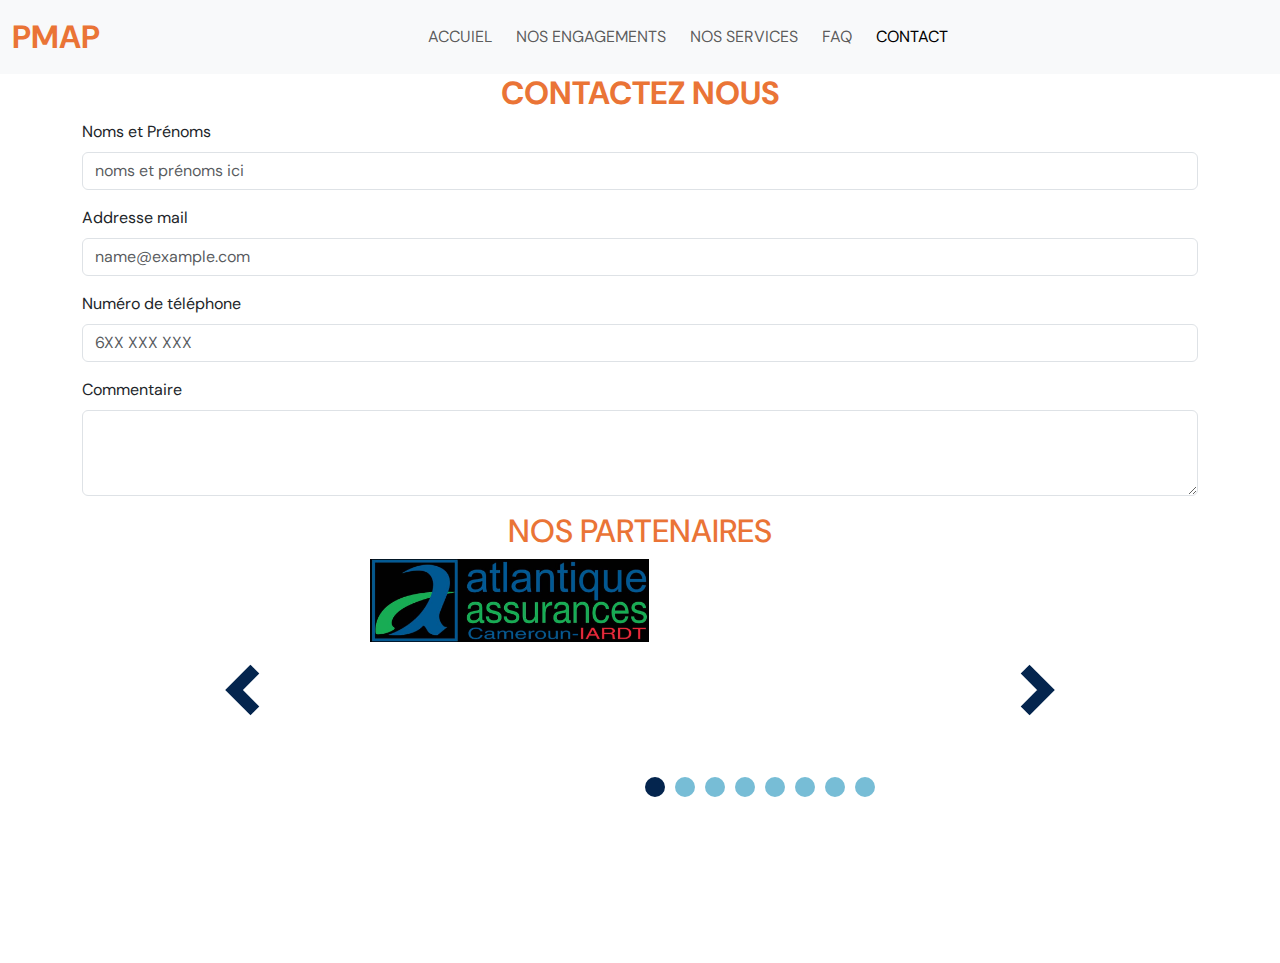
==== Contact.html @ 4b4f38f7 "PMAP" ====
<!DOCTYPE html>
<html lang="en">
<head>
    <meta charset="UTF-8">
    <meta name="viewport" content="width=device-width, initial-scale=1.0">
    <link rel="stylesheet" href="style.css">
    <link rel="stylesheet" href="responsive-style.css">
    <link rel="stylesheet" href="partners_carousel.css">
    <script src="partners_carousel.js"></script>
     <link href='https://unpkg.com/boxicons@2.1.4/css/boxicons.min.css' rel='stylesheet'>
    <link href="https://cdn.jsdelivr.net/npm/bootstrap@5.3.3/dist/css/bootstrap.min.css" rel="stylesheet" integrity="sha384-QWTKZyjpPEjISv5WaRU9OFeRpok6YctnYmDr5pNlyT2bRjXh0JMhjY6hW+ALEwIH" crossorigin="anonymous">
    <title>PMAP-contact</title>
</head>
<body>
    <nav class="navbar navbar-expand-lg sticky-top bg-body-tertiary">
        <div class="container-fluid">
          <a class="navbar-brand" href="#">PMAP</a>
          <button class="navbar-toggler" type="button" data-bs-toggle="collapse" data-bs-target="#navbarNav" aria-controls="navbarNav" aria-expanded="false" aria-label="Toggle navigation">
            <span class="navbar-toggler-icon"></span>
          </button>
          <div class="collapse navbar-collapse" id="navbarNav">
            <ul class="navbar-nav">
              <li class="nav-item">
                <a class="nav-link" aria-current="page" href="index.html">ACCUIEL</a>
              </li>
              <li class="nav-item">
                <a class="nav-link" href="Engagements.html">NOS ENGAGEMENTS</a>
              </li>
              <li class="nav-item">
                <a class="nav-link" href="Service.html">NOS SERVICES</a>
              </li>
              <li class="nav-item">
                <a class="nav-link" href="FAQ.html">FAQ</a>
              </li>
              <li class="nav-item">
                <a class="nav-link active" href="Contact.html">CONTACT</a>
              </li>
            </ul>
          </div>
        </div>
    </nav>
    <section id="contact" class="container">
        <h2>CONTACTEZ NOUS</h2>
        <div class="mb-3">
          <label for="exampleFormControlInput1" class="form-label">Noms et Prénoms</label>
          <input type="text" class="form-control" id="exampleFormControlInput1" placeholder="noms et prénoms ici">
        </div>
        <div class="mb-3">
          <label for="exampleFormControlInput1" class="form-label">Addresse mail</label>
          <input type="email" class="form-control" id="exampleFormControlInput1" placeholder="name@example.com">
        </div>
        <div class="mb-3">
          <label for="exampleFormControlInput1" class="form-label">Numéro de téléphone</label>
          <input type="number" class="form-control" id="exampleFormControlInput1" placeholder="6XX XXX XXX">
        </div>
        <div class="mb-3">
          <label for="exampleFormControlTextarea1" class="form-label">Commentaire</label>
          <textarea class="form-control" id="exampleFormControlTextarea1" rows="3"></textarea>
        </div>
    </section>

    <section id="partenaire" class="container">
        <h2>NOS PARTENAIRES</h2>

       <div class="carousel">
          <div class="carousel-inner">
              <div class="slide"><img src="/partners/Atlantique.jpg" alt="Image 1"></div>
              <div class="slide"><img src="/partners/bicec.jpg" alt="Image 2"></div>
              <div class="slide"><img src="/partners/cecaw.jpg" alt="Image 3"></div>
              <div class="slide"><img src="/partners/hopital.jpg" alt="Image 3"></div>
              <div class="slide"><img src="/partners/kalfrelec.jpg" alt="Image 3"></div>
              <div class="slide"><img src="/partners/magil.jpg" alt="Image 3"></div>
              <div class="slide"><img src="/partners/movis.jpg" alt="Image 3"></div>
              <div class="slide"><img src="/partners/well.jpg" alt="Image 3"></div>

          </div>
              <div class="carousel-controls">
                  <i class='bx bxs-chevron-left' id="prev"></i>
                  <i class='bx bxs-chevron-right' id="next"></i>
              </div>
              <div class="carousel-dots"></div>
        </div>

    </section>
    <script src="partners_carousel.js"></script>
    <script src="https://cdn.jsdelivr.net/npm/bootstrap@5.3.3/dist/js/bootstrap.bundle.min.js" integrity="sha384-YvpcrYf0tY3lHB60NNkmXc5s9fDVZLESaAA55NDzOxhy9GkcIdslK1eN7N6jIeHz" crossorigin="anonymous"></script>
</body>
</html>
---- style.css ----
@import url('https://fonts.googleapis.com/css2?family=Archivo:ital,wght@0,100..900;1,100..900&family=DM+Sans:ital,opsz,wght@0,9..40,100..1000;1,9..40,100..1000&family=Montserrat:ital,wght@0,100..900;1,100..900&family=Poppins:ital,wght@0,100;0,200;0,300;0,400;0,500;0,600;0,700;0,800;0,900;1,100;1,200;1,300;1,400;1,500;1,600;1,700;1,800;1,900&family=Roboto:ital,wght@0,100;0,300;0,400;0,500;0,700;0,900;1,100;1,300;1,400;1,500;1,700;1,900&family=Ubuntu:ital,wght@0,300;0,400;0,500;0,700;1,300;1,400;1,500;1,700&display=swap');

*{
    font-family: "DM Sans", serif;
    margin: 0;
    padding: 0;
    box-sizing: content-box;
}

/*Nav*/


nav .navbar-brand{
    font-size: 2rem;
    font-weight: bold;
    color: #ea7436;
    margin-right:  20rem;
}

nav ul a{
    transition: 0.1s ease-in-out;
    margin-right: 0.5rem;
    text-transform: uppercase;
}

nav ul a:hover {
    background-color: #ea7436;
}

/*Accueil*/

.espace{
    margin-left: 10px;
    margin-right: 10px;
}
.espace1{
    margin-right: 5em;
}
.photo{
    background: url(/img/membrane.jpeg);
    background-position: center;
    background-size: cover;
    background-repeat: no-repeat;
    width: 100%;
    height: 25rem;
    padding-top: 320px;
}
.transparant{
    text-align: center;
    background-color: rgba(0, 0, 0, 0.3);
    color: white;
    height: 67px;
    width: 100%;
    position: absolute;
    margin-top: -4.2rem;
}
h1{
    font-size: 2rem;
    padding-top: 15px;
}

.discours{
    background-color: #ea7436;
    color: #FFFFFF;
    font-size: 1.3rem;
    padding: 2rem 1rem;
    line-height: 30px;
    text-align: justify;
}
.discours p{
    margin: 0 auto;
    max-width: 100rem;
    box-sizing: border-box;
}
p{
    display: block;
    margin-block-start: 1em;
    margin-block-end: 1em;
    margin-inline-start: 0px;
    margin-inline-end: 0px;
    font-family: roboto;
}

/*Main*/

.main {
    text-align: center;
}

.main li, h2{
    text-transform: uppercase;
    text-align: center;
    margin: 2rem 0;
}

.sub-title{
    margin: 2rem 0; 
}

.main li {
    color: #b4b2b2;
}

.main li::before {
    content: "";
    height: 1rem;
    width:  1.7rem;
    border-radius: 2px;
    border-radius: 0 1rem 0 1rem;
    background-color: #b4b2b2;
    position: absolute;
    margin: 0 -2.3rem;
}

.main h2{
    color: #ea7436;
    font-weight: bold;
    
}

.main p {
    text-align: justify;
    font-size: 1.3rem;
    margin: 0 0 3rem 0;
    text-indent: 1rem;
    line-height: 1.5;
}

.main .sub-title2 {
    margin: 0.7rem 0;
    color: #3754a4;
}

.main .block{
    display: flex;
    gap: 1.5rem;
}

.block1 .carousel{
    width: 400rem;
    height: 100%;
    box-shadow: #b4b2b2;
}
.block1 .carousel img{
    width: 100%;
    height: 20rem;
    object-fit: cover;
    border-radius: 0.3rem;
    border: solid #d2d2d2 0.1rem;
}

.carouselDown .carousel{
    width: 100%;
    height: 70%;
    box-shadow: #b4b2b2;
}
.carouselDown .carousel img{
    width: 100%;
    height: 20rem;
    object-fit: cover;
    border-radius: 0.3rem;
    border: solid #d2d2d2 0.1rem;
}


/*FAQ*/

#FAQ {
    left: 50%;
    right: 50%;
    margin: 1rem;
}

#FAQ h4{
    font-size: 2.5rem;
    font-weight: bold;
    margin: 0.7rem 0;
}

#FAQ  p{
    font-size: 2rem;
    margin: 0.5rem 0;
}

#FAQ  li {
    list-style-type: none;
    margin: 0.4rem 0 0.4rem 2.3rem;
}

#FAQ  a{
    font-size: 1.5rem;
    margin: 0.5rem 0;
    color: #ea7436;
    
}

#FAQ  li::before {
    content: "";
    height: 1rem;
    width:  1.7rem;
    border-radius: 2px;
    border-radius: 0 1rem 0 1rem;
    background-color: #ea7436;
    position: absolute;
    margin: 0 -2.3rem;
}

/*Contact*/

#contact h2{
    font-weight: bold;
}

/*Footer*/

footer{
    background: #ea7436;
    font-size: 1.5rem;
    color: #fff;
    width: 100%;
}

footer .boxes{
    text-transform: capitalize;
    display: flex;
    justify-content: center;
    align-items: center;
    gap: 4rem;
}

footer .boxes P{
    text-transform: uppercase;
    padding:1rem 0;
}
footer a{
    text-transform: uppercase;
    text-decoration: none;
    padding:1rem 0;
    color: #fff;
}

footer .boxes .box{
    text-align: center;
}

footer img {
    width: 2rem;
    background-color: #fff;
    padding: 0 0.5rem;
}

footer i{
    font-size: 2.5rem;
}

.logoContainer {
    display: flex;
    flex-direction: column;
    align-items: center;
}

.logo {
    width: 10rem;
    margin: 1rem auto;
}

.container h2{
    color: #ea7436;
}

/*Services*/
#service .headline{
    text-transform: uppercase;
    text-align: center;
    color: #b4b2b2;
    margin: 2rem 0;
}

#service .headline::before {
    content: "";
    height: 1rem;
    width:  1.7rem;
    border-radius: 2px;
    border-radius: 0 1rem 0 1rem;
    background-color: #b4b2b2;
    position: absolute;
    margin: 0 -2.3rem;
}

#service ul li{
    list-style-type: none;
}

#service  ul li::before {
    content: "";
    height: 1rem;
    width:  1.7rem;
    border-radius: 2px;
    border-radius: 0 1rem 0 1rem;
    background-color: #ea7436;
    position: absolute;
    margin: 0 -2.3rem;
}

/*Engagements*/
#Engagements ul li{
    list-style-type: none;
}

#Engagements ul li::before {
    content: "";
    height: 1rem;
    width:  1.7rem;
    border-radius: 2px;
    border-radius: 0 1rem 0 1rem;
    background-color: #ea7436;
    position: absolute;
    margin: 0 -2.3rem;
}
#Valeurs ul li{
    list-style-type: none;
}

#Valeurs ul li::before {
    content: "";
    height: 1rem;
    width:  1.7rem;
    border-radius: 2px;
    border-radius: 0 1rem 0 1rem;
    background-color: #ea7436;
    position: absolute;
    margin: 0 -2.3rem;
}


/*FAQ*/

#FAQ .headline{
    text-transform: uppercase;
    text-align: center;
    color: #b4b2b2;
    margin: 2rem 0;
}

#FAQ .headline::before {
    content: "";
    height: 1rem;
    width:  1.7rem;
    border-radius: 2px;
    border-radius: 0 1rem 0 1rem;
    background-color: #b4b2b2;
    position: absolute;
    margin: 0 -2.3rem;
}
---- responsive-style.css ----
@media (max-width: 1200px) {
    footer .boxes{
        display: block;
    }
}
@media (max-width: 1092px) {
    .photo{
        /* margin-top: 2rem; */
        background: url(/img/membrane.jpeg);
        background-position: center;
        background-size: cover;
        background-repeat: no-repeat;
        width: 100%;
        height: 26rem;
        padding-top: 320px;
    }

    .main .block{
        display: flex;
        flex-direction: column;
    }
    .block1 .carousel{
        width: 100%;
        height: 100%;
        box-shadow: #b4b2b2;
    }

    #FAQ h4{
        font-size: 2rem;
    }
    
    #FAQ  p{
        font-size: 1.3rem;
    }
    
    #FAQ  a{
        font-size: 1.1rem; 
    }

    footer{
        font-size: 1.1rem;
    }

    footer .boxes P{
        padding:0;
    }


}
@media (max-width: 1000px) {
    nav .navbar-brand{
        font-size: 2rem;
        font-weight: bold;
        color: #ea7436;
        margin-right:  7rem;
    }
    nav ul a{
        margin-right: 0.2rem;
    }


}
---- partners_carousel.css ----
.carousel {
    position: relative;
    height: 30vh;
    /* background-color: #192428; */
}
  
.carousel-inner {
    display: flex;
    overflow: hidden;
    height: auto;
    flex-wrap: nowrap;
    /* background-color: #2596be;  */
    margin: 0 18rem;
}
  
.slide {
    flex: 0 0 100%;
    height: 100%;
    width: 5rem;
    transition: .5s ease-in-out;
    /* background-color: #fff; */
}

.slide img{
    width: 25%;
    height: 70%;
    object-fit: cover;
}

.carousel-controls {
    position: absolute;
    z-index: 5;
    left: 10%;
    right: 10%;
    top: 30%;
    display: flex;
    justify-content: space-between;
}

.carousel-controls i{
    padding: 10px;
    color: #04254E; 
    font-weight: bold;
    font-size: 5rem;
    
}
.carousel-controls i:hover{
    cursor: pointer;    
}

.carousel-dots {
    position: absolute;
    z-index: 5;
    left: 50%;
    right: 50%;
    bottom: 10%;
    display: flex;
    justify-content: space-between;

}
.carousel-dots .dot {
    border-radius: 50%;
    margin: 5px;
    cursor: pointer;
}
.carousel-dots .active {
    border: 10px solid  #04254E !important;
}
.carousel-dots .inactive {
    border: 10px solid #2595be9f !important;
}
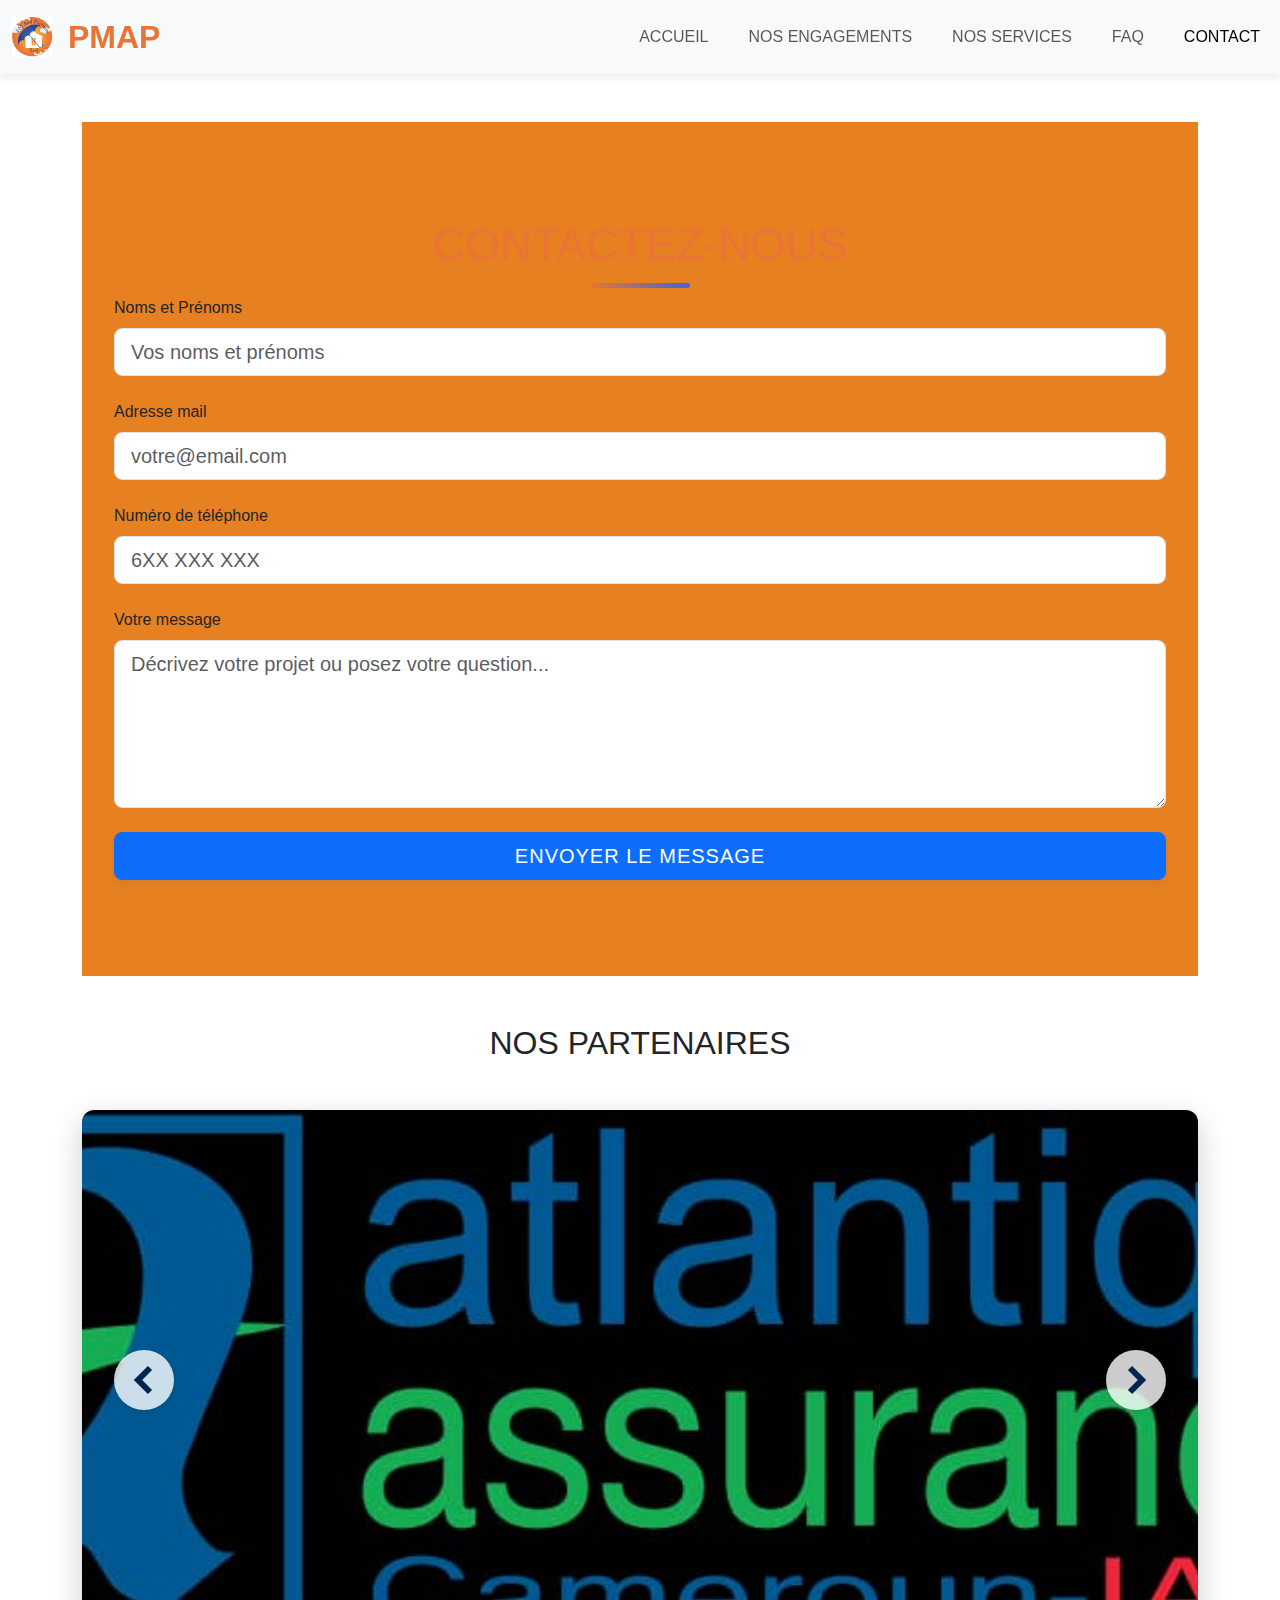
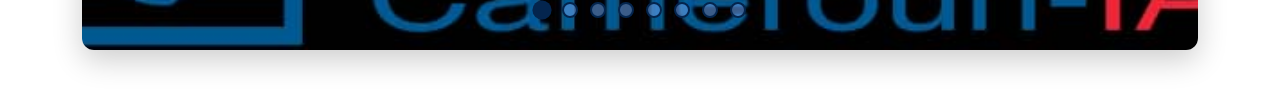
==== commit 3d04c3d5: "projet site" ====
--- a/Contact.html
+++ b/Contact.html
@@ -1,27 +1,30 @@
 <!DOCTYPE html>
-<html lang="en">
+<html lang="fr">
 <head>
     <meta charset="UTF-8">
     <meta name="viewport" content="width=device-width, initial-scale=1.0">
+    <meta name="description" content="Contactez PMAP - Experts en étanchéité. Demandez un devis ou posez vos questions à notre équipe professionnelle.">
     <link rel="stylesheet" href="style.css">
     <link rel="stylesheet" href="responsive-style.css">
     <link rel="stylesheet" href="partners_carousel.css">
-    <script src="partners_carousel.js"></script>
-     <link href='https://unpkg.com/boxicons@2.1.4/css/boxicons.min.css' rel='stylesheet'>
+    <link href='https://unpkg.com/boxicons@2.1.4/css/boxicons.min.css' rel='stylesheet'>
     <link href="https://cdn.jsdelivr.net/npm/bootstrap@5.3.3/dist/css/bootstrap.min.css" rel="stylesheet" integrity="sha384-QWTKZyjpPEjISv5WaRU9OFeRpok6YctnYmDr5pNlyT2bRjXh0JMhjY6hW+ALEwIH" crossorigin="anonymous">
-    <title>PMAP-contact</title>
+    <title>Contact PMAP | Experts en Étanchéité</title>
 </head>
 <body>
     <nav class="navbar navbar-expand-lg sticky-top bg-body-tertiary">
         <div class="container-fluid">
-          <a class="navbar-brand" href="#">PMAP</a>
+          <a class="navbar-brand" href="index.html">
+            <img src="/img/logo.jpg" alt="Logo PMAP" height="40" class="d-inline-block align-top me-2">
+            PMAP
+          </a>
           <button class="navbar-toggler" type="button" data-bs-toggle="collapse" data-bs-target="#navbarNav" aria-controls="navbarNav" aria-expanded="false" aria-label="Toggle navigation">
             <span class="navbar-toggler-icon"></span>
           </button>
           <div class="collapse navbar-collapse" id="navbarNav">
-            <ul class="navbar-nav">
+            <ul class="navbar-nav ms-auto">
               <li class="nav-item">
-                <a class="nav-link" aria-current="page" href="index.html">ACCUIEL</a>
+                <a class="nav-link" aria-current="page" href="index.html">ACCUEIL</a>
               </li>
               <li class="nav-item">
                 <a class="nav-link" href="Engagements.html">NOS ENGAGEMENTS</a>
@@ -39,50 +42,103 @@
           </div>
         </div>
     </nav>
-    <section id="contact" class="container">
-        <h2>CONTACTEZ NOUS</h2>
-        <div class="mb-3">
-          <label for="exampleFormControlInput1" class="form-label">Noms et Prénoms</label>
-          <input type="text" class="form-control" id="exampleFormControlInput1" placeholder="noms et prénoms ici">
-        </div>
-        <div class="mb-3">
-          <label for="exampleFormControlInput1" class="form-label">Addresse mail</label>
-          <input type="email" class="form-control" id="exampleFormControlInput1" placeholder="name@example.com">
-        </div>
-        <div class="mb-3">
-          <label for="exampleFormControlInput1" class="form-label">Numéro de téléphone</label>
-          <input type="number" class="form-control" id="exampleFormControlInput1" placeholder="6XX XXX XXX">
-        </div>
-        <div class="mb-3">
-          <label for="exampleFormControlTextarea1" class="form-label">Commentaire</label>
-          <textarea class="form-control" id="exampleFormControlTextarea1" rows="3"></textarea>
-        </div>
-    </section>
 
-    <section id="partenaire" class="container">
-        <h2>NOS PARTENAIRES</h2>
+    <main class="container my-5">
+        <section id="contact" class="contact-form mb-5">
+            <h2 class="text-center mb-4">CONTACTEZ-NOUS</h2>
+            <form class="needs-validation" novalidate>
+                <div class="mb-4">
+                    <label for="fullName" class="form-label">Noms et Prénoms</label>
+                    <input type="text" class="form-control form-control-lg" id="fullName" placeholder="Vos noms et prénoms" required>
+                    <div class="invalid-feedback">
+                        Veuillez entrer votre nom complet.
+                    </div>
+                </div>
+                <div class="mb-4">
+                    <label for="emailAddress" class="form-label">Adresse mail</label>
+                    <input type="email" class="form-control form-control-lg" id="emailAddress" placeholder="votre@email.com" required>
+                    <div class="invalid-feedback">
+                        Veuillez entrer une adresse email valide.
+                    </div>
+                </div>
+                <div class="mb-4">
+                    <label for="phoneNumber" class="form-label">Numéro de téléphone</label>
+                    <input type="tel" class="form-control form-control-lg" id="phoneNumber" placeholder="6XX XXX XXX" required>
+                    <div class="invalid-feedback">
+                        Veuillez entrer un numéro de téléphone valide.
+                    </div>
+                </div>
+                <div class="mb-4">
+                    <label for="messageText" class="form-label">Votre message</label>
+                    <textarea class="form-control form-control-lg" id="messageText" rows="5" placeholder="Décrivez votre projet ou posez votre question..." required></textarea>
+                    <div class="invalid-feedback">
+                        Veuillez écrire votre message.
+                    </div>
+                </div>
+                <div class="d-grid">
+                    <button type="submit" class="btn btn-primary btn-lg">Envoyer le message</button>
+                </div>
+            </form>
+        </section>
 
-       <div class="carousel">
-          <div class="carousel-inner">
-              <div class="slide"><img src="/partners/Atlantique.jpg" alt="Image 1"></div>
-              <div class="slide"><img src="/partners/bicec.jpg" alt="Image 2"></div>
-              <div class="slide"><img src="/partners/cecaw.jpg" alt="Image 3"></div>
-              <div class="slide"><img src="/partners/hopital.jpg" alt="Image 3"></div>
-              <div class="slide"><img src="/partners/kalfrelec.jpg" alt="Image 3"></div>
-              <div class="slide"><img src="/partners/magil.jpg" alt="Image 3"></div>
-              <div class="slide"><img src="/partners/movis.jpg" alt="Image 3"></div>
-              <div class="slide"><img src="/partners/well.jpg" alt="Image 3"></div>
+        <section id="partenaire" class="partners-section">
+            <h2 class="text-center mb-5">NOS PARTENAIRES</h2>
+            <div class="carousel">
+                <div class="carousel-inner">
+                    <div class="slide">
+                        <img src="/partners/Atlantique.jpg" alt="Logo Partenaire Atlantique" class="img-fluid">
+                    </div>
+                    <div class="slide">
+                        <img src="/partners/bicec.jpg" alt="Logo Partenaire BICEC" class="img-fluid">
+                    </div>
+                    <div class="slide">
+                        <img src="/partners/cecaw.jpg" alt="Logo Partenaire CECAW" class="img-fluid">
+                    </div>
+                    <div class="slide">
+                        <img src="/partners/hopital.jpg" alt="Logo Partenaire Hôpital" class="img-fluid">
+                    </div>
+                    <div class="slide">
+                        <img src="/partners/kalfrelec.jpg" alt="Logo Partenaire Kalfrelec" class="img-fluid">
+                    </div>
+                    <div class="slide">
+                        <img src="/partners/magil.jpg" alt="Logo Partenaire Magil" class="img-fluid">
+                    </div>
+                    <div class="slide">
+                        <img src="/partners/movis.jpg" alt="Logo Partenaire Movis" class="img-fluid">
+                    </div>
+                    <div class="slide">
+                        <img src="/partners/well.jpg" alt="Logo Partenaire Well" class="img-fluid">
+                    </div>
+                </div>
+                <div class="carousel-controls">
+                    <i class='bx bxs-chevron-left' id="prev" aria-label="Précédent"></i>
+                    <i class='bx bxs-chevron-right' id="next" aria-label="Suivant"></i>
+                </div>
+                <div class="carousel-dots"></div>
+            </div>
+        </section>
+    </main>
 
-          </div>
-              <div class="carousel-controls">
-                  <i class='bx bxs-chevron-left' id="prev"></i>
-                  <i class='bx bxs-chevron-right' id="next"></i>
-              </div>
-              <div class="carousel-dots"></div>
-        </div>
-
-    </section>
     <script src="partners_carousel.js"></script>
     <script src="https://cdn.jsdelivr.net/npm/bootstrap@5.3.3/dist/js/bootstrap.bundle.min.js" integrity="sha384-YvpcrYf0tY3lHB60NNkmXc5s9fDVZLESaAA55NDzOxhy9GkcIdslK1eN7N6jIeHz" crossorigin="anonymous"></script>
+    
+    <script>
+        // Validation du formulaire
+        (function() {
+            'use strict';
+            window.addEventListener('load', function() {
+                var forms = document.getElementsByClassName('needs-validation');
+                var validation = Array.prototype.filter.call(forms, function(form) {
+                    form.addEventListener('submit', function(event) {
+                        if (form.checkValidity() === false) {
+                            event.preventDefault();
+                            event.stopPropagation();
+                        }
+                        form.classList.add('was-validated');
+                    }, false);
+                });
+            }, false);
+        })();
+    </script>
 </body>
 </html>--- a/style.css
+++ b/style.css
@@ -1,354 +1,718 @@
-@import url('https://fonts.googleapis.com/css2?family=Archivo:ital,wght@0,100..900;1,100..900&family=DM+Sans:ital,opsz,wght@0,9..40,100..1000;1,9..40,100..1000&family=Montserrat:ital,wght@0,100..900;1,100..900&family=Poppins:ital,wght@0,100;0,200;0,300;0,400;0,500;0,600;0,700;0,800;0,900;1,100;1,200;1,300;1,400;1,500;1,600;1,700;1,800;1,900&family=Roboto:ital,wght@0,100;0,300;0,400;0,500;0,700;0,900;1,100;1,300;1,400;1,500;1,700;1,900&family=Ubuntu:ital,wght@0,300;0,400;0,500;0,700;1,300;1,400;1,500;1,700&display=swap');
-
-*{
-    font-family: "DM Sans", serif;
+:root {
+    --primary-orange: #EA7436;
+    --primary-blue: #3e68da;
+    --secondary-orange: #f07448;
+    --secondary-blue: #3c61d1;
+    --light-gray: #e66216;
+    --medium-gray: #4d90d3;
+    --dark-gray: #212529;
+    --darker-gray: #1A1E21;
+    --white: #e78020;
+    --black: #694a69;
+    --transition: all 0.3s cubic-bezier(0.25, 0.8, 0.25, 1);
+    --box-shadow: 0 4px 6px rgba(107, 85, 85, 0.1);
+    --box-shadow-hover: 0 10px 15px rgba(0, 0, 0, 0.1);
+  }
+  
+  * {
     margin: 0;
     padding: 0;
-    box-sizing: content-box;
-}
-
-/*Nav*/
-
-
-nav .navbar-brand{
+    box-sizing: border-box;
+    font-family: "DM Sans", sans-serif;
+    scroll-behavior: smooth;
+  }
+  
+  /* Navigation améliorée avec effet de sous-ligne */
+  nav {
+    background-color: var(--white);
+    box-shadow: var(--box-shadow);
+    padding: 1.5rem 5%;
+    position: sticky;
+    top: 0;
+    z-index: 1000;
+    display: flex;
+    justify-content: space-between;
+    align-items: center;
+    transition: var(--transition);
+  }
+  
+  nav.scrolled {
+    padding: 1rem 5%;
+    background-color: rgba(238, 107, 55, 0.95);
+    backdrop-filter: blur(10px);
+  }
+  
+  nav .navbar-brand {
     font-size: 2rem;
-    font-weight: bold;
-    color: #ea7436;
-    margin-right:  20rem;
-}
-
-nav ul a{
-    transition: 0.1s ease-in-out;
-    margin-right: 0.5rem;
-    text-transform: uppercase;
-}
-
-nav ul a:hover {
-    background-color: #ea7436;
-}
-
-/*Accueil*/
-
-.espace{
-    margin-left: 10px;
-    margin-right: 10px;
-}
-.espace1{
-    margin-right: 5em;
-}
-.photo{
-    background: url(/img/membrane.jpeg);
+    font-weight: 700;
+    color: var(--primary-orange);
+    text-decoration: none;
+    transition: var(--transition);
+    display: flex;
+    align-items: center;
+    gap: 0.5rem;
+  }
+  
+  nav .navbar-brand:hover {
+    color: var(--primary-blue);
+    transform: translateY(-2px);
+  }
+  
+  nav ul {
+    display: flex;
+    list-style: none;
+    gap: 1.5rem;
+  }
+  
+  nav ul a {
+    color: var(--dark-gray);
+    text-decoration: none;
+    font-weight: 600;
+    padding: 0.5rem 0;
+    position: relative;
+    transition: var(--transition);
+  }
+  
+  nav ul a::after {
+    content: '';
+    position: absolute;
+    width: 0;
+    height: 2px;
+    bottom: 0;
+    left: 0;
+    background-color: var(--primary-orange);
+    transition: var(--transition);
+  }
+  
+  nav ul a:hover::after {
+    width: 100%;
+  }
+  
+  nav ul a:hover {
+    color: var(--primary-orange);
+  }
+  
+  /* Hero section avec effet parallax */
+  .photo {
+    background: linear-gradient(rgba(55, 84, 164, 0.85), rgba(55, 84, 164, 0.85)), 
+                url(/img/membrane.jpeg);
+    background-attachment: fixed;
     background-position: center;
     background-size: cover;
-    background-repeat: no-repeat;
+    height: 100vh;
+    min-height: 700px;
+    display: flex;
+    align-items: center;
+    justify-content: center;
+    text-align: center;
+    color: var(--white);
+    padding: 0 2rem;
+    position: relative;
+    overflow: hidden;
+  }
+  
+  .transparant {
+    background-color: rgba(234, 116, 54, 0.9);
+    padding: 3rem;
+    border-radius: 12px;
+    max-width: 800px;
+    margin: 0 auto;
+    backdrop-filter: blur(2px);
+    box-shadow: 0 10px 30px rgba(0, 0, 0, 0.2);
+    transform: translateY(0);
+    transition: var(--transition);
+    animation: float 6s ease-in-out infinite;
+  }
+  
+  .photo:hover .transparant {
+    transform: translateY(-10px);
+  }
+  
+  @keyframes float {
+    0%, 100% { transform: translateY(0); }
+    50% { transform: translateY(-15px); }
+  }
+  
+  h1 {
+    font-size: 3.5rem;
+    margin-bottom: 1.5rem;
+    font-weight: 800;
+    line-height: 1.2;
+    text-shadow: 0 2px 4px rgba(0, 0, 0, 0.1);
+  }
+  
+  /* Section discours avec effet de dégradé */
+  .discours {
+    background: linear-gradient(135deg, var(--primary-blue), var(--secondary-blue));
+    color: var(--white);
+    padding: 5rem 2rem;
+    line-height: 1.8;
+    position: relative;
+    overflow: hidden;
+  }
+  
+  .discours::before {
+    content: '';
+    position: absolute;
+    top: -50px;
+    left: 0;
     width: 100%;
-    height: 25rem;
-    padding-top: 320px;
-}
-.transparant{
+    height: 100px;
+    background-color: var(--white);
+    transform: skewY(-3deg);
+    z-index: 1;
+  }
+  
+  .discours p {
+    max-width: 1200px;
+    margin: 0 auto;
+    font-size: 1.3rem;
     text-align: center;
-    background-color: rgba(0, 0, 0, 0.3);
-    color: white;
-    height: 67px;
+    position: relative;
+    z-index: 2;
+  }
+  
+  /* Main content avec cards modernes */
+  .main {
+    padding: 6rem 2rem;
+    max-width: 1200px;
+    margin: 0 auto;
+  }
+  
+  .main h2 {
+    color: var(--primary-orange);
+    font-size: 2.8rem;
+    margin-bottom: 3rem;
+    position: relative;
+    padding-bottom: 1.5rem;
+    text-align: center;
+  }
+  
+  .main h2::after {
+    content: "";
+    position: absolute;
+    bottom: 0;
+    left: 50%;
+    transform: translateX(-50%);
+    width: 120px;
+    height: 5px;
+    background: linear-gradient(90deg, var(--primary-orange), var(--primary-blue));
+    border-radius: 5px;
+  }
+  
+  .main li {
+    color: var(--dark-gray);
+    margin: 1.8rem 0;
+    font-size: 1.2rem;
+    position: relative;
+    padding-left: 2.5rem;
+    line-height: 1.7;
+  }
+  
+  .main li::before {
+    content: "";
+    position: absolute;
+    left: 0;
+    top: 0.7rem;
+    height: 1.2rem;
+    width: 2rem;
+    border-radius: 0 1rem 0 1rem;
+    background: linear-gradient(135deg, var(--primary-blue), var(--secondary-blue));
+    transform: rotate(15deg);
+  }
+  
+  .main p {
+    font-size: 1.2rem;
+    line-height: 1.9;
+    margin-bottom: 2.5rem;
+    color: var(--darker-gray);
+  }
+  
+  .sub-title {
+    color: var(--primary-blue);
+    font-size: 1.7rem;
+    margin: 3rem 0 1.5rem;
+    font-weight: 600;
+    position: relative;
+    padding-left: 1.5rem;
+  }
+  
+  .sub-title::before {
+    content: '';
+    position: absolute;
+    left: 0;
+    top: 50%;
+    transform: translateY(-50%);
+    height: 1.5rem;
+    width: 0.5rem;
+    background-color: var(--primary-orange);
+    border-radius: 0.25rem;
+  }
+  
+  /* Carousel moderne avec indicateurs */
+  .block1 .carousel {
     width: 100%;
-    position: absolute;
-    margin-top: -4.2rem;
-}
-h1{
-    font-size: 2rem;
-    padding-top: 15px;
-}
-
-.discours{
-    background-color: #ea7436;
-    color: #FFFFFF;
-    font-size: 1.3rem;
-    padding: 2rem 1rem;
-    line-height: 30px;
-    text-align: justify;
-}
-.discours p{
+    height: 500px;
+    overflow: hidden;
+    border-radius: 12px;
+    box-shadow: var(--box-shadow);
+    margin-bottom: 3rem;
+    position: relative;
+  }
+  
+  .block1 .carousel:hover {
+    box-shadow: var(--box-shadow-hover);
+  }
+  
+  .block1 .carousel img {
+    width: 100%;
+    height: 100%;
+    object-fit: cover;
+    transition: transform 0.5s ease, filter 0.3s ease;
+  }
+  
+  .block1 .carousel:hover img {
+    transform: scale(1.03);
+    filter: brightness(1.05);
+  }
+  
+  /* FAQ avec accordéon moderne */
+  #FAQ {
+    padding: 6rem 2rem;
+    background-color: var(--light-gray);
+    position: relative;
+  }
+  
+  #FAQ::before {
+    content: '';
+    position: absolute;
+    top: -50px;
+    left: 0;
+    width: 100%;
+    height: 100px;
+    background-color: var(--white);
+    transform: skewY(3deg);
+    z-index: 1;
+  }
+  
+  #FAQ h4 {
+    color: var(--primary-blue);
+    font-size: 2.5rem;
+    margin-bottom: 3rem;
+    text-align: center;
+    position: relative;
+    z-index: 2;
+  }
+  
+  #FAQ ul {
+    max-width: 800px;
     margin: 0 auto;
-    max-width: 100rem;
-    box-sizing: border-box;
-}
-p{
+    position: relative;
+    z-index: 2;
+  }
+  
+  #FAQ li {
+    margin: 1.5rem 0;
+    padding-left: 3rem;
+    position: relative;
+    list-style-type: none;
+  }
+  
+  #FAQ li::before {
+    content: "";
+    position: absolute;
+    left: 0;
+    top: 0.5rem;
+    height: 1.5rem;
+    width: 2rem;
+    border-radius: 0 1rem 0 1rem;
+    background: linear-gradient(135deg, var(--primary-orange), var(--secondary-orange));
+    transform: rotate(-15deg);
+  }
+  
+  #FAQ a {
+    color: var(--primary-blue);
+    text-decoration: none;
+    transition: var(--transition);
+    font-weight: 600;
+    display: inline-block;
+    position: relative;
+  }
+  
+  #FAQ a::after {
+    content: '';
+    position: absolute;
+    width: 0;
+    height: 2px;
+    bottom: -2px;
+    left: 0;
+    background-color: var(--primary-orange);
+    transition: var(--transition);
+  }
+  
+  #FAQ a:hover {
+    color: var(--primary-orange);
+  }
+  
+  #FAQ a:hover::after {
+    width: 100%;
+  }
+  
+  /* Contact section avec formulaire stylé */
+  #contact {
+    padding: 6rem 2rem;
+    background-color: var(--white);
+    position: relative;
+  }
+  
+  #contact h2 {
+    color: var(--primary-orange);
+    text-align: center;
+    margin-bottom: 3rem;
+    font-size: 2.8rem;
+    position: relative;
+  }
+  
+  #contact h2::after {
+    content: "";
+    position: absolute;
+    bottom: -1rem;
+    left: 50%;
+    transform: translateX(-50%);
+    width: 100px;
+    height: 5px;
+    background: linear-gradient(90deg, var(--primary-orange), var(--primary-blue));
+    border-radius: 5px;
+  }
+  
+  /* Footer avec gradient animé */
+  footer {
+    background: linear-gradient(135deg, var(--primary-blue), var(--primary-orange));
+    color: var(--white);
+    padding: 5rem 2rem;
+    position: relative;
+    overflow: hidden;
+  }
+  
+  footer::before {
+    content: '';
+    position: absolute;
+    top: 0;
+    left: 0;
+    width: 100%;
+    height: 100%;
+    background: url('data:image/svg+xml;utf8,<svg xmlns="http://www.w3.org/2000/svg" viewBox="0 0 100 100" preserveAspectRatio="none"><path d="M0,0 L100,0 L100,100 L0,100 Z" fill="none" stroke="white" stroke-width="0.5" stroke-dasharray="5,5" opacity="0.2"/></svg>');
+    background-size: 20px 20px;
+    opacity: 0.3;
+  }
+  
+  footer .boxes {
+    display: flex;
+    justify-content: space-around;
+    flex-wrap: wrap;
+    gap: 3rem;
+    max-width: 1200px;
+    margin: 0 auto;
+    position: relative;
+    z-index: 2;
+  }
+  
+  footer .box {
+    flex: 1;
+    min-width: 250px;
+  }
+  
+  footer h3 {
+    font-size: 1.5rem;
+    margin-bottom: 1.5rem;
+    position: relative;
+    display: inline-block;
+  }
+  
+  footer h3::after {
+    content: '';
+    position: absolute;
+    bottom: -0.5rem;
+    left: 0;
+    width: 50%;
+    height: 3px;
+    background-color: var(--white);
+  }
+  
+  footer a {
+    color: var(--white);
+    text-decoration: none;
+    transition: var(--transition);
     display: block;
-    margin-block-start: 1em;
-    margin-block-end: 1em;
-    margin-inline-start: 0px;
-    margin-inline-end: 0px;
-    font-family: roboto;
-}
-
-/*Main*/
-
-.main {
+    margin: 1rem 0;
+    padding: 0.5rem 0;
+    position: relative;
+    padding-left: 1.5rem;
+  }
+  
+  footer a::before {
+    content: '→';
+    position: absolute;
+    left: 0;
+    top: 50%;
+    transform: translateY(-50%);
+    opacity: 0;
+    transition: var(--transition);
+  }
+  
+  footer a:hover {
+    transform: translateX(10px);
+  }
+  
+  footer a:hover::before {
+    opacity: 1;
+    left: -0.5rem;
+  }
+  
+  .logoContainer {
+    margin-bottom: 2rem;
     text-align: center;
-}
-
-.main li, h2{
+  }
+  
+  .logo {
+    width: 180px;
+    height: auto;
+    filter: brightness(0) invert(1);
+    transition: var(--transition);
+  }
+  
+  .logo:hover {
+    transform: scale(1.05);
+  }
+  
+  /* Services section avec icônes modernes */
+  #service {
+    padding: 6rem 2rem;
+    background-color: var(--light-gray);
+    position: relative;
+  }
+  
+  #service .headline {
+    color: var(--primary-blue);
+    font-size: 2.5rem;
+    margin-bottom: 3rem;
+    position: relative;
+    padding-left: 4rem;
+  }
+  
+  #service .headline::before {
+    content: "";
+    position: absolute;
+    left: 0;
+    top: 50%;
+    transform: translateY(-50%);
+    height: 2.5rem;
+    width: 1rem;
+    background: linear-gradient(to bottom, var(--primary-orange), var(--secondary-orange));
+    border-radius: 0.5rem;
+  }
+  
+  /* Engagements section avec effet de carte */
+  #Engagements {
+    padding: 6rem 2rem;
+    background-color: var(--white);
+  }
+  
+  #Engagements li {
+    margin: 1.5rem 0;
+    padding-left: 3rem;
+    position: relative;
+    list-style-type: none;
+  }
+  
+  #Engagements li::before {
+    content: "";
+    position: absolute;
+    left: 0;
+    top: 0.5rem;
+    height: 1.5rem;
+    width: 2rem;
+    border-radius: 50% 50% 0 50%;
+    background: linear-gradient(135deg, var(--primary-orange), var(--secondary-orange));
+    transform: rotate(45deg);
+  }
+  
+  /* Valeurs section avec mise en page moderne */
+  #Valeurs {
+    padding: 6rem 2rem;
+    background-color: var(--light-gray);
+  }
+  
+  #Valeurs li {
+    margin: 1.5rem 0;
+    padding-left: 3rem;
+    position: relative;
+    list-style-type: none;
+  }
+  
+  #Valeurs li::before {
+    content: "";
+    position: absolute;
+    left: 0;
+    top: 0.5rem;
+    height: 1.5rem;
+    width: 2rem;
+    border-radius: 50% 0 50% 50%;
+    background: linear-gradient(135deg, var(--primary-blue), var(--secondary-blue));
+    transform: rotate(-45deg);
+  }
+  
+  /* Responsive Design amélioré */
+  @media (max-width: 992px) {
+    h1 {
+      font-size: 2.8rem;
+    }
+    
+    .main h2, #contact h2, #service .headline {
+      font-size: 2.3rem;
+    }
+    
+    .block1 .carousel {
+      height: 400px;
+    }
+  }
+  
+  @media (max-width: 768px) {
+    nav {
+      flex-direction: column;
+      padding: 1.5rem;
+    }
+    
+    nav ul {
+      margin-top: 1.5rem;
+      flex-wrap: wrap;
+      justify-content: center;
+      gap: 1rem;
+    }
+    
+    h1 {
+      font-size: 2.2rem;
+    }
+    
+    .transparant {
+      padding: 2rem;
+    }
+    
+    .main h2, #contact h2, #service .headline {
+      font-size: 2rem;
+    }
+    
+    .main, #FAQ, #contact, #service, #Engagements, #Valeurs {
+      padding: 4rem 1.5rem;
+    }
+    
+    footer .boxes {
+      flex-direction: column;
+      gap: 2.5rem;
+    }
+    
+    .block1 .carousel {
+      height: 350px;
+    }
+  }
+  
+  @media (max-width: 576px) {
+    h1 {
+      font-size: 1.8rem;
+    }
+    
+    .discours p, .main p {
+      font-size: 1.1rem;
+    }
+    
+    .main li, #FAQ li, #Engagements li, #Valeurs li {
+      padding-left: 2rem;
+      font-size: 1.1rem;
+    }
+    
+    .block1 .carousel {
+      height: 250px;
+    }
+  }
+  
+  /* Animations avancées */
+  @keyframes fadeInUp {
+    from {
+      opacity: 0;
+      transform: translateY(30px);
+    }
+    to {
+      opacity: 1;
+      transform: translateY(0);
+    }
+  }
+  
+  .main, #FAQ, #contact, #service, #Engagements, #Valeurs {
+    animation: fadeInUp 0.8s ease-out forwards;
+  }
+  
+  /* Effets de hover sophistiqués */
+  nav ul a, footer a, #FAQ a {
+    transition: var(--transition);
+  }
+  
+  /* Boutons stylés (compatibles avec votre HTML existant) */
+  .btn {
+    display: inline-block;
+    padding: 1rem 2rem;
+    border-radius: 50px;
+    font-weight: 600;
+    text-decoration: none;
+    transition: var(--transition);
+    text-align: center;
+    border: none;
+    cursor: pointer;
     text-transform: uppercase;
-    text-align: center;
-    margin: 2rem 0;
-}
-
-.sub-title{
-    margin: 2rem 0; 
-}
-
-.main li {
-    color: #b4b2b2;
-}
-
-.main li::before {
-    content: "";
-    height: 1rem;
-    width:  1.7rem;
-    border-radius: 2px;
-    border-radius: 0 1rem 0 1rem;
-    background-color: #b4b2b2;
-    position: absolute;
-    margin: 0 -2.3rem;
-}
-
-.main h2{
-    color: #ea7436;
-    font-weight: bold;
-    
-}
-
-.main p {
-    text-align: justify;
-    font-size: 1.3rem;
-    margin: 0 0 3rem 0;
-    text-indent: 1rem;
-    line-height: 1.5;
-}
-
-.main .sub-title2 {
-    margin: 0.7rem 0;
-    color: #3754a4;
-}
-
-.main .block{
-    display: flex;
-    gap: 1.5rem;
-}
-
-.block1 .carousel{
-    width: 400rem;
-    height: 100%;
-    box-shadow: #b4b2b2;
-}
-.block1 .carousel img{
+    letter-spacing: 1px;
+    font-size: 0.9rem;
+    box-shadow: var(--box-shadow);
+  }
+  
+  .btn-orange {
+    background: linear-gradient(135deg, var(--primary-orange), var(--secondary-orange));
+    color: var(--white);
+  }
+  
+  .btn-orange:hover {
+    transform: translateY(-5px);
+    box-shadow: var(--box-shadow-hover);
+    background: linear-gradient(135deg, var(--secondary-orange), var(--primary-orange));
+  }
+  
+  .btn-blue {
+    background: linear-gradient(135deg, var(--primary-blue), var(--secondary-blue));
+    color: var(--white);
+  }
+  
+  .btn-blue:hover {
+    transform: translateY(-5px);
+    box-shadow: var(--box-shadow-hover);
+    background: linear-gradient(135deg, var(--secondary-blue), var(--primary-blue));
+  }
+  
+  /* Effet de vague pour les séparations de sections */
+  .wave {
+    position: absolute;
+    bottom: 0;
+    left: 0;
     width: 100%;
-    height: 20rem;
-    object-fit: cover;
-    border-radius: 0.3rem;
-    border: solid #d2d2d2 0.1rem;
-}
-
-.carouselDown .carousel{
-    width: 100%;
-    height: 70%;
-    box-shadow: #b4b2b2;
-}
-.carouselDown .carousel img{
-    width: 100%;
-    height: 20rem;
-    object-fit: cover;
-    border-radius: 0.3rem;
-    border: solid #d2d2d2 0.1rem;
-}
-
-
-/*FAQ*/
-
-#FAQ {
-    left: 50%;
-    right: 50%;
-    margin: 1rem;
-}
-
-#FAQ h4{
-    font-size: 2.5rem;
-    font-weight: bold;
-    margin: 0.7rem 0;
-}
-
-#FAQ  p{
-    font-size: 2rem;
-    margin: 0.5rem 0;
-}
-
-#FAQ  li {
-    list-style-type: none;
-    margin: 0.4rem 0 0.4rem 2.3rem;
-}
-
-#FAQ  a{
-    font-size: 1.5rem;
-    margin: 0.5rem 0;
-    color: #ea7436;
-    
-}
-
-#FAQ  li::before {
-    content: "";
-    height: 1rem;
-    width:  1.7rem;
-    border-radius: 2px;
-    border-radius: 0 1rem 0 1rem;
-    background-color: #ea7436;
-    position: absolute;
-    margin: 0 -2.3rem;
-}
-
-/*Contact*/
-
-#contact h2{
-    font-weight: bold;
-}
-
-/*Footer*/
-
-footer{
-    background: #ea7436;
-    font-size: 1.5rem;
-    color: #fff;
-    width: 100%;
-}
-
-footer .boxes{
-    text-transform: capitalize;
-    display: flex;
-    justify-content: center;
-    align-items: center;
-    gap: 4rem;
-}
-
-footer .boxes P{
-    text-transform: uppercase;
-    padding:1rem 0;
-}
-footer a{
-    text-transform: uppercase;
-    text-decoration: none;
-    padding:1rem 0;
-    color: #fff;
-}
-
-footer .boxes .box{
-    text-align: center;
-}
-
-footer img {
-    width: 2rem;
-    background-color: #fff;
-    padding: 0 0.5rem;
-}
-
-footer i{
-    font-size: 2.5rem;
-}
-
-.logoContainer {
-    display: flex;
-    flex-direction: column;
-    align-items: center;
-}
-
-.logo {
-    width: 10rem;
-    margin: 1rem auto;
-}
-
-.container h2{
-    color: #ea7436;
-}
-
-/*Services*/
-#service .headline{
-    text-transform: uppercase;
-    text-align: center;
-    color: #b4b2b2;
-    margin: 2rem 0;
-}
-
-#service .headline::before {
-    content: "";
-    height: 1rem;
-    width:  1.7rem;
-    border-radius: 2px;
-    border-radius: 0 1rem 0 1rem;
-    background-color: #b4b2b2;
-    position: absolute;
-    margin: 0 -2.3rem;
-}
-
-#service ul li{
-    list-style-type: none;
-}
-
-#service  ul li::before {
-    content: "";
-    height: 1rem;
-    width:  1.7rem;
-    border-radius: 2px;
-    border-radius: 0 1rem 0 1rem;
-    background-color: #ea7436;
-    position: absolute;
-    margin: 0 -2.3rem;
-}
-
-/*Engagements*/
-#Engagements ul li{
-    list-style-type: none;
-}
-
-#Engagements ul li::before {
-    content: "";
-    height: 1rem;
-    width:  1.7rem;
-    border-radius: 2px;
-    border-radius: 0 1rem 0 1rem;
-    background-color: #ea7436;
-    position: absolute;
-    margin: 0 -2.3rem;
-}
-#Valeurs ul li{
-    list-style-type: none;
-}
-
-#Valeurs ul li::before {
-    content: "";
-    height: 1rem;
-    width:  1.7rem;
-    border-radius: 2px;
-    border-radius: 0 1rem 0 1rem;
-    background-color: #ea7436;
-    position: absolute;
-    margin: 0 -2.3rem;
-}
-
-
-/*FAQ*/
-
-#FAQ .headline{
-    text-transform: uppercase;
-    text-align: center;
-    color: #b4b2b2;
-    margin: 2rem 0;
-}
-
-#FAQ .headline::before {
-    content: "";
-    height: 1rem;
-    width:  1.7rem;
-    border-radius: 2px;
-    border-radius: 0 1rem 0 1rem;
-    background-color: #b4b2b2;
-    position: absolute;
-    margin: 0 -2.3rem;
-}+    overflow: hidden;
+    line-height: 0;
+    transform: rotate(180deg);
+  }
+  
+  .wave svg {
+    position: relative;
+    display: block;
+    width: calc(100% + 1.3px);
+    height: 100px;
+  }
+  
+  .wave .shape-fill {
+    fill: var(--white);
+  }--- a/responsive-style.css
+++ b/responsive-style.css
@@ -1,63 +1,170 @@
 @media (max-width: 1200px) {
-    footer .boxes{
-        display: block;
+    footer .boxes {
+        display: flex;
+        flex-wrap: wrap;
+        justify-content: center;
+        gap: 2rem;
+    }
+    
+    footer .box {
+        flex: 0 0 calc(50% - 2rem);
+        min-width: 300px;
     }
 }
+
 @media (max-width: 1092px) {
-    .photo{
-        /* margin-top: 2rem; */
-        background: url(/img/membrane.jpeg);
+    .photo {
+        background: linear-gradient(rgba(93, 123, 206, 0.85), rgba(55, 84, 164, 0.85)), 
+                    url(/img/membrane.jpeg);
         background-position: center;
         background-size: cover;
         background-repeat: no-repeat;
-        width: 100%;
         height: 26rem;
-        padding-top: 320px;
+        padding: 2rem;
+        display: flex;
+        align-items: center;
+        justify-content: center;
     }
 
-    .main .block{
+    .transparant {
+        width: 90%;
+        padding: 1.5rem;
+    }
+
+    .main .block {
         display: flex;
         flex-direction: column;
-    }
-    .block1 .carousel{
-        width: 100%;
-        height: 100%;
-        box-shadow: #b4b2b2;
+        gap: 2rem;
     }
 
-    #FAQ h4{
+    .block1 .carousel {
+        width: 100%;
+        height: 300px;
+        margin: 0 auto;
+        box-shadow: 0 4px 15px rgba(0, 0, 0, 0.1);
+    }
+
+    #FAQ h4 {
         font-size: 2rem;
+        margin-bottom: 1.5rem;
     }
     
-    #FAQ  p{
-        font-size: 1.3rem;
+    #FAQ p {
+        font-size: 1.1rem;
+        line-height: 1.6;
     }
     
-    #FAQ  a{
-        font-size: 1.1rem; 
+    #FAQ a {
+        font-size: 1rem;
+        padding: 0.5rem 0;
+        display: inline-block;
     }
 
-    footer{
-        font-size: 1.1rem;
+    footer {
+        font-size: 1rem;
+        padding: 2rem;
     }
 
-    footer .boxes P{
-        padding:0;
+    footer .boxes p {
+        padding: 0;
+        margin-bottom: 0.5rem;
+        line-height: 1.5;
     }
-
-
-}
-@media (max-width: 1000px) {
-    nav .navbar-brand{
-        font-size: 2rem;
-        font-weight: bold;
-        color: #ea7436;
-        margin-right:  7rem;
-    }
-    nav ul a{
-        margin-right: 0.2rem;
-    }
-
-
 }
 
+@media (max-width: 1000px) {
+    nav {
+        padding: 1rem;
+    }
+    
+    nav .navbar-brand {
+        font-size: 1.8rem;
+        font-weight: 700;
+        color: var(--primary-orange);
+        margin-right: 0;
+    }
+    
+    nav ul {
+        gap: 1rem;
+    }
+    
+    nav ul a {
+        margin-right: 0;
+        padding: 0.5rem;
+        font-size: 0.9rem;
+    }
+}
+
+@media (max-width: 768px) {
+    .photo {
+        height: 22rem;
+        padding-top: 1rem;
+    }
+    
+    h1 {
+        font-size: 2.2rem;
+    }
+    
+    .transparant {
+        padding: 1rem;
+    }
+    
+    .main h2 {
+        font-size: 1.8rem;
+    }
+    
+    .block1 .carousel {
+        height: 250px;
+    }
+    
+    footer .boxes {
+        flex-direction: column;
+        align-items: center;
+        gap: 1.5rem;
+    }
+    
+    footer .box {
+        flex: 1;
+        width: 100%;
+        text-align: center;
+    }
+    
+    nav .navbar-toggler {
+        margin-left: auto;
+    }
+}
+
+@media (max-width: 576px) {
+    .photo {
+        height: 20rem;
+    }
+    
+    h1 {
+        font-size: 1.8rem;
+    }
+    
+    .transparant {
+        width: 95%;
+    }
+    
+    .main li, #FAQ li {
+        padding-left: 1.5rem;
+        font-size: 1rem;
+    }
+    
+    .block1 .carousel {
+        height: 200px;
+    }
+    
+    footer {
+        padding: 1.5rem;
+    }
+    
+    nav .navbar-brand {
+        font-size: 1.5rem;
+    }
+    
+    nav ul a {
+        font-size: 0.8rem;
+    }
+}--- a/partners_carousel.css
+++ b/partners_carousel.css
@@ -1,71 +1,156 @@
 .carousel {
     position: relative;
-    height: 30vh;
-    /* background-color: #192428; */
+    height: 60vh; /* Augmentation de la hauteur pour plus d'impact */
+    width: 100%;
+    overflow: hidden;
+    margin: 2rem 0;
+    border-radius: 12px; /* Bords arrondis */
+    box-shadow: 0 10px 30px rgba(0, 0, 0, 0.2); /* Ombre portée */
 }
-  
+
 .carousel-inner {
     display: flex;
-    overflow: hidden;
-    height: auto;
-    flex-wrap: nowrap;
-    /* background-color: #2596be;  */
-    margin: 0 18rem;
+    height: 100%;
+    transition: transform 0.5s cubic-bezier(0.25, 0.8, 0.25, 1); /* Animation fluide */
+    will-change: transform; /* Optimisation performance */
 }
-  
+
 .slide {
     flex: 0 0 100%;
+    min-width: 100%;
     height: 100%;
-    width: 5rem;
-    transition: .5s ease-in-out;
-    /* background-color: #fff; */
+    position: relative;
 }
 
-.slide img{
-    width: 25%;
-    height: 70%;
-    object-fit: cover;
+.slide img {
+    width: 100%;
+    height: 100%;
+    object-fit: cover; /* Assure que l'image couvre tout l'espace */
+    object-position: center;
+    transition: transform 0.3s ease; /* Effet de zoom au hover */
+}
+
+.slide:hover img {
+    transform: scale(1.02); /* Légère animation au survol */
 }
 
 .carousel-controls {
     position: absolute;
-    z-index: 5;
-    left: 10%;
-    right: 10%;
-    top: 30%;
+    width: 100%;
+    top: 50%;
+    transform: translateY(-50%);
     display: flex;
     justify-content: space-between;
+    padding: 0 2rem;
+    z-index: 10;
 }
 
-.carousel-controls i{
-    padding: 10px;
-    color: #04254E; 
-    font-weight: bold;
-    font-size: 5rem;
-    
+.carousel-controls i {
+    background-color: rgba(255, 255, 255, 0.8); /* Fond légèrement visible */
+    color: #04254E;
+    font-size: 3rem;
+    width: 60px;
+    height: 60px;
+    border-radius: 50%;
+    display: flex;
+    align-items: center;
+    justify-content: center;
+    cursor: pointer;
+    transition: all 0.3s ease;
+    box-shadow: 0 2px 10px rgba(0, 0, 0, 0.1);
 }
-.carousel-controls i:hover{
-    cursor: pointer;    
+
+.carousel-controls i:hover {
+    background-color: #04254E;
+    color: rgb(241, 212, 212);
+    transform: scale(1.1);
 }
 
 .carousel-dots {
     position: absolute;
-    z-index: 5;
+    bottom: 2rem;
     left: 50%;
-    right: 50%;
-    bottom: 10%;
+    transform: translateX(-50%);
     display: flex;
-    justify-content: space-between;
+    gap: 12px; /* Espacement entre les points */
+    z-index: 10;
+}
 
+.carousel-dots .dot {
+    width: 16px;
+    height: 16px;
+    border-radius: 50%;
+    cursor: pointer;
+    transition: all 0.3s ease;
 }
-.carousel-dots .dot {
-    border-radius: 50%;
-    margin: 5px;
-    cursor: pointer;
+
+.carousel-dots .active {
+    background-color: #04254E;
+    transform: scale(1.2);
 }
-.carousel-dots .active {
-    border: 10px solid  #04254E !important;
+
+.carousel-dots .inactive {
+    background-color: rgba(97, 153, 226, 0.6);
+    border: 2px solid #04254E;
 }
-.carousel-dots .inactive {
-    border: 10px solid #2595be9f !important;
+
+/* Animation entre les slides */
+@keyframes fadeIn {
+    from { opacity: 0.6; }
+    to { opacity: 1; }
+}
+
+.slide {
+    animation: fadeIn 0.7s ease-in-out;
+}
+
+/* Responsive Design */
+@media (max-width: 992px) {
+    .carousel {
+        height: 50vh;
+    }
+    
+    .carousel-controls i {
+        font-size: 2.5rem;
+        width: 50px;
+        height: 50px;
+    }
+}
+
+@media (max-width: 768px) {
+    .carousel {
+        height: 40vh;
+        border-radius: 8px;
+    }
+    
+    .carousel-controls {
+        padding: 0 1rem;
+    }
+    
+    .carousel-controls i {
+        font-size: 2rem;
+        width: 40px;
+        height: 40px;
+    }
+    
+    .carousel-dots {
+        bottom: 1rem;
+    }
+    
+    .carousel-dots .dot {
+        width: 12px;
+        height: 12px;
+    }
+}
+
+@media (max-width: 576px) {
+    .carousel {
+        height: 30vh;
+    }
+    
+    .carousel-controls i {
+        font-size: 1.5rem;
+        width: 35px;
+        height: 35px;
+    }
 }